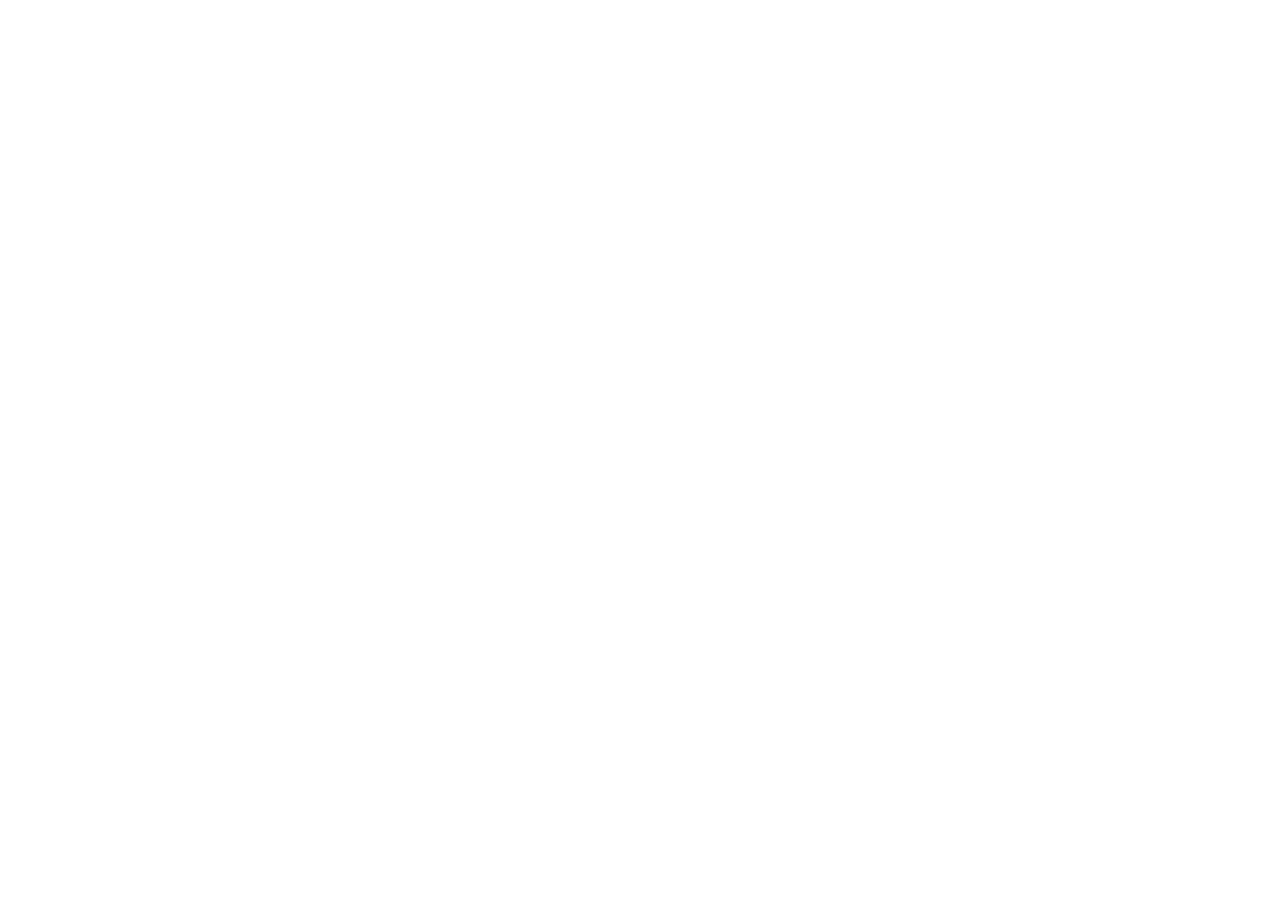
==== index.html @ f9a5b357 "setting up colors" ====
<!DOCTYPE html>
<html lang='en'>
<head>
<meta charset='UTF-8'>
<meta http-equiv='Content-Type' content='text/html; charset=UTF-8'>
<meta name='viewport' content='width=device-width, initial-scale=1.0'>
<link rel='stylesheet' href='styles/style.css'>
<link rel='stylesheet' href='styles/queries.css'>
<link href='https://fonts.googleapis.com/css?family=Lato:400,700,900&display=swap' rel='stylesheet'>
<title></title>
</head>
<body>
</body>
</html>
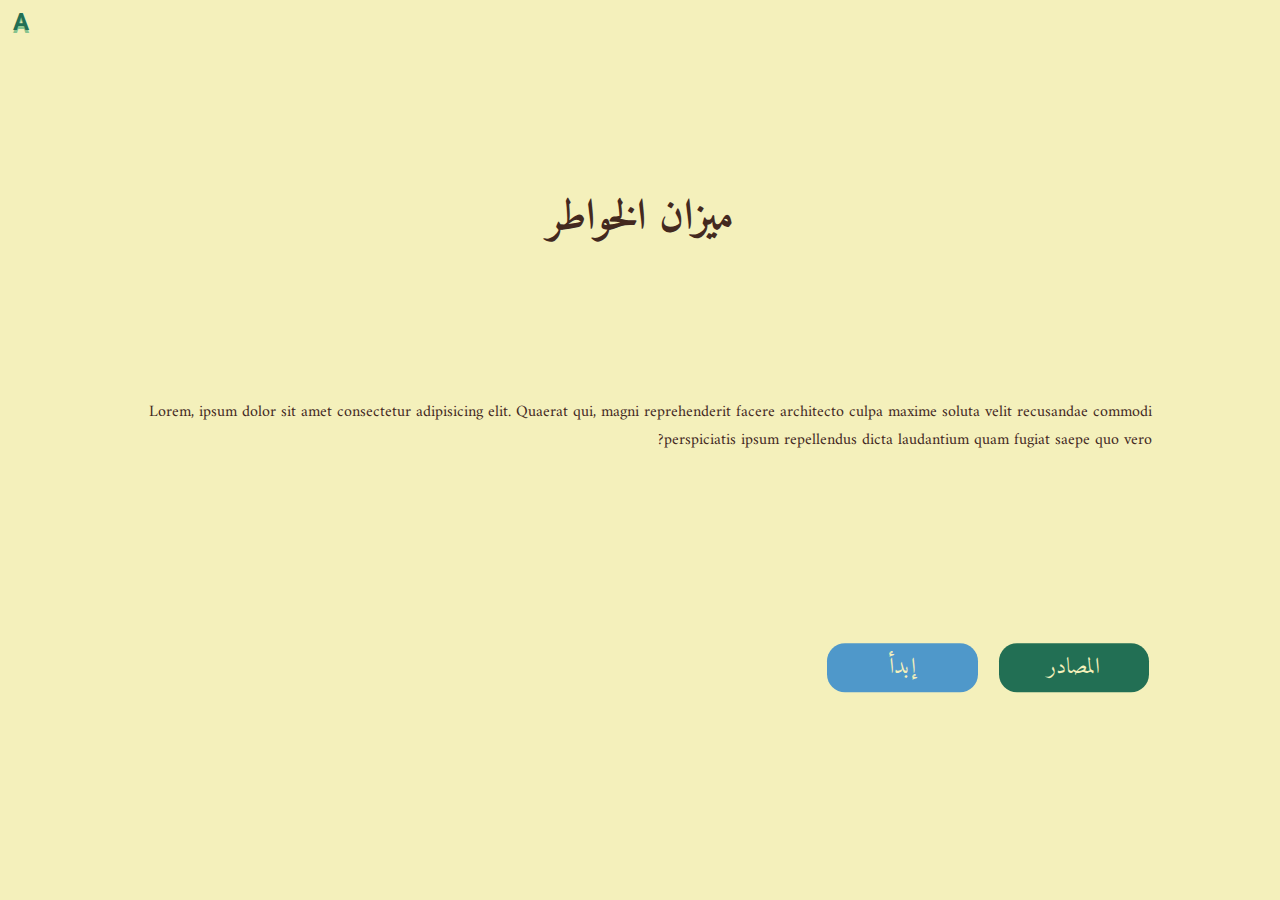
==== commit cfb09d91: "working on the design" ====
--- a/index.html
+++ b/index.html
@@ -1,14 +1,38 @@
 <!DOCTYPE html>
-<html lang='en'>
+<html lang='ar' dir="rtl">
 <head>
-<meta charset='UTF-8'>
-<meta http-equiv='Content-Type' content='text/html; charset=UTF-8'>
-<meta name='viewport' content='width=device-width, initial-scale=1.0'>
-<link rel='stylesheet' href='styles/style.css'>
-<link rel='stylesheet' href='styles/queries.css'>
-<link href='https://fonts.googleapis.com/css?family=Lato:400,700,900&display=swap' rel='stylesheet'>
-<title></title>
+    <meta charset='UTF-8'>
+    <meta http-equiv='Content-Type' content='text/html; charset=UTF-8'>
+    <meta name='viewport' content='width=device-width, initial-scale=1.0'>
+    <link rel='stylesheet' href='style.css'>
+    <link rel='stylesheet' href='queries.css'>
+    <link href="https://fonts.googleapis.com/css2?family=Amiri:wght@400;700&display=swap" rel="stylesheet">
+    <link href="https://fonts.googleapis.com/css2?family=Roboto:wght@400;700&display=swap" rel="stylesheet">
+    <title>ميزان الخواطر</title>
 </head>
 <body>
+    <body>
+        <nav>
+            <ul class="nav-list">
+                <li>
+                    <a class="alter-language" href="">A</a>
+                </li>
+            </ul>
+        </nav>
+        <main class="container">
+            <div class="center-container">
+                <h1>ميزان الخواطر</h1>
+                <div class="center-div">
+                    <div class="main-menu">
+                        <a class="menu-choice resource" href="">المصادر</a>
+                        <a class="menu-choice start" href="">إبدأ</a>
+                    </div>
+                    <div class="intro">
+                        <p class="intor-text">Lorem, ipsum dolor sit amet consectetur adipisicing elit. Quaerat qui, magni reprehenderit facere architecto culpa maxime soluta velit recusandae commodi perspiciatis ipsum repellendus dicta laudantium quam fugiat saepe quo vero?</p>
+                    </div>
+                </div>
+            </div>
+        </main>
+    </body>
 </body>
 </html>--- a/style.css
+++ b/style.css
@@ -0,0 +1,177 @@
+/********************
+REUSABLE & COMMON-CODE
+********************/
+/* TODO: raise the main box a little up */
+
+* {
+    margin: 0;
+    padding: 0;
+    box-sizing: border-box;
+}
+
+html{
+    font-size: 16px;
+}
+
+body {
+    user-select: none;
+    outline: none;
+    /* overflow-x: hidden; */
+    width: 100vw;
+    font-family: 'Amiri', serif;
+    background-color: var(--white);
+    color: var(--brown);
+}
+
+:root {
+    --red: #DA2C38;
+    --blue: #4f98ca;
+    --white: #F4F0BB;
+    --green: #226F54;
+    --light-green: #87C38F;
+    --brown:#43291F;
+}  
+
+.container{
+    width: 96%;
+    margin: 0 auto;
+}
+
+
+/********************
+******* HOME *********
+********************/
+
+/*** NAV ***/
+
+nav{
+    height: 10vh;
+    width: 100%;
+    display: flex;
+}
+
+.nav-list {
+    display: flex;
+    margin-right: auto;
+    list-style-type: none;
+    margin-top: 0.5rem;
+    width: 100%;
+    height: 100%;
+}
+
+.nav-list>li{
+    margin-left:0.8rem ;
+    margin-right: auto;
+    text-align: center;
+}
+
+.alter-language{
+    font-family: 'Roboto', sans-serif;
+    color: var(--green);
+    text-shadow: 0 3px var(--light-green);
+    font-size: 1.5rem;
+    font-weight: 700;
+    cursor: pointer;
+    /* to remove the blue ugly shade when pressing the button */
+    -webkit-tap-highlight-color: transparent;
+    text-decoration: none;
+}
+
+/****** CENTER ******/
+
+h1{
+    width: 100%;
+    text-align: center;
+    font-size: 2.7rem;
+}
+
+main{
+    height: 90vh;
+    display: flex;
+    align-items: center;
+}
+
+.center-container{
+    height: 70vh;
+}
+
+.center-div{
+    width: 100%;
+    height: 70vh;
+    margin: 0 auto;
+    display: flex;
+    flex-direction: column;
+    justify-content: space-evenly;
+    align-items: center;
+    transform: translateY(-5%);/* this might be edited or removed if I added nav tag */
+}
+
+.main-menu{
+    width: 90%;
+    display: flex;
+    justify-content: center;    
+    align-items: center;
+    gap: 15px;
+    list-style-type: none;
+    margin: 0 auto;
+    order: 1;
+}
+
+.menu-choice{
+    position: relative;
+    margin: 3px 3px;
+    text-align: center;
+    font-size: 1.4rem;
+    padding:5px 16px;
+    border-radius: 18px;
+    cursor: pointer;
+    /* to remove the blue ugly shade when pressing the button */
+    -webkit-tap-highlight-color: transparent;
+    text-decoration: none;
+    transition: 0.5s;
+    width: 100%;
+}
+
+.menu-choice:link,
+.menu-choice:visited{
+    display: block;
+}
+
+.resource{
+    color: var(--white);
+    background-color: var(--green);
+
+}
+
+.resource:hover{
+    color: var(--green);
+    border: 1px solid var(--green);
+    background-color: transparent;
+}
+
+.start{
+    color: var(--white);
+    background-color: var(--blue);
+}
+
+.start:hover{
+    color: var(--blue);
+    border: 1px solid var(--blue);
+    background-color: transparent;
+}
+
+
+.intro{
+
+}
+
+.intro-text{
+    color: var(--brown);
+}
+
+/* .home{
+    background-image: linear-gradient(rgba(0,0,0,0.7),rgba(0,0,0,0.7)),url("resouces/robert-garcia-DmTrCKj_0as-unsplash.jpg");
+    background-size: cover;
+    background-position: center;
+    background-attachment: fixed
+} */--- a/queries.css
+++ b/queries.css
@@ -0,0 +1,41 @@
+@media only screen and (min-width:768px) {
+
+
+    .container{
+        max-width: 768px;
+    }
+
+    .main-div{
+        flex-direction: column;
+        justify-content: space-between;
+        width: 96%;
+        transform: translateY(-15%);
+    }    
+    
+    .main-menu{
+        flex-direction: row;
+        margin-right:0;
+        transform: translateY(25%);
+        order: 0;
+    }
+
+ 
+}
+
+@media only screen and (min-width:1024px) {
+
+    .container{
+        max-width: 1024px;
+    }
+
+    .main-menu{
+        width: 32%;
+        order: 1;
+        transform: translateY(25%);
+    }
+
+    .menu-choice{
+        width: 90%;
+    }
+ 
+}
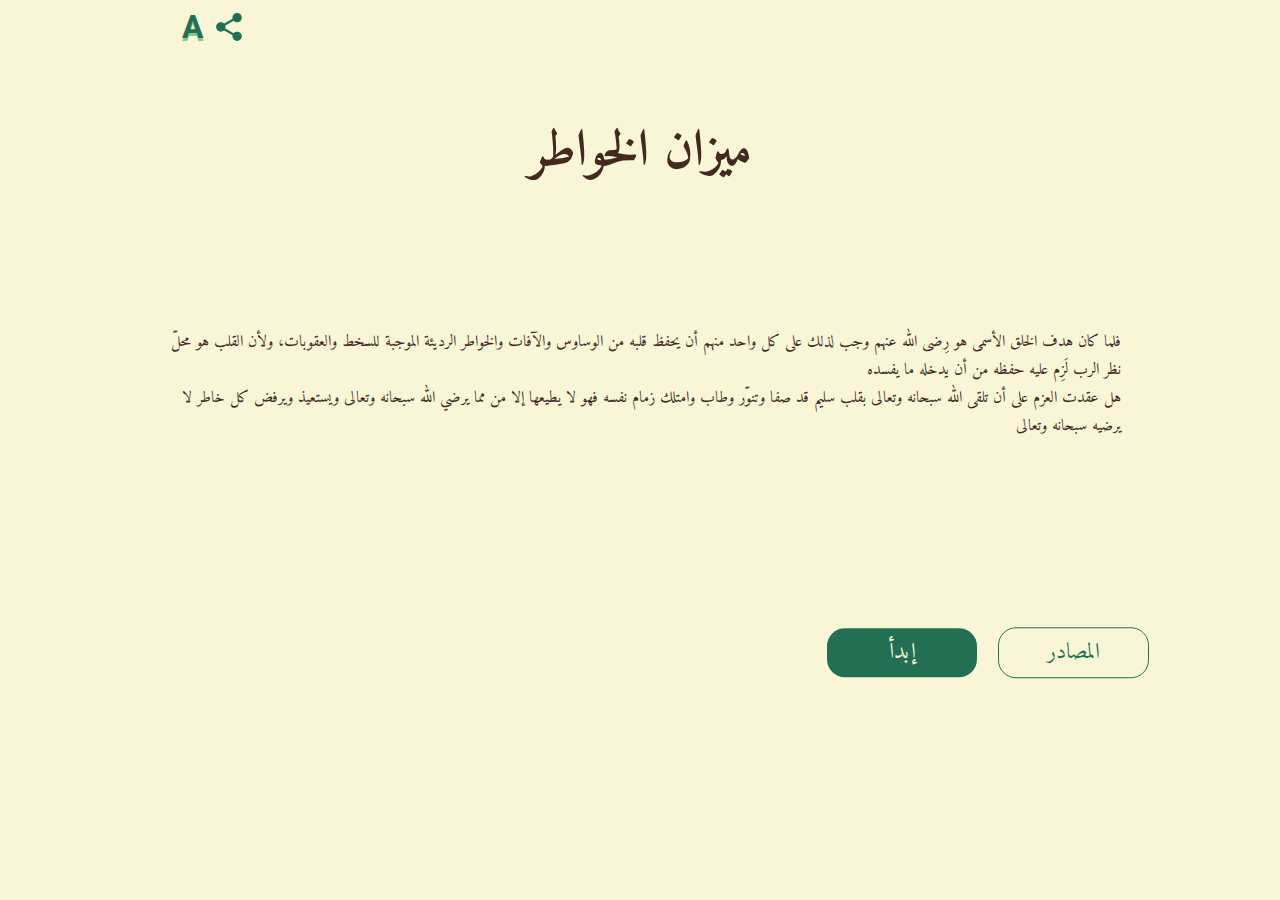
==== commit cc57ca7f: "HOME PAGE MOBILE V IS DONE" ====
--- a/index.html
+++ b/index.html
@@ -15,6 +15,13 @@
         <nav>
             <ul class="nav-list">
                 <li>
+                    <a  href="">
+                        <div class="share-link">
+                            <img src="resouces/share.svg" alt="share link">
+                        </div>
+                    </a>
+                </li>
+                <li>
                     <a class="alter-language" href="">A</a>
                 </li>
             </ul>
@@ -22,15 +29,26 @@
         <main class="container">
             <div class="center-container">
                 <h1>ميزان الخواطر</h1>
-                <div class="center-div">
-                    <div class="main-menu">
-                        <a class="menu-choice resource" href="">المصادر</a>
-                        <a class="menu-choice start" href="">إبدأ</a>
+                    <div class="center-div container">
+                        <div class="main-menu">
+                            <a class="menu-choice resource" href="">المصادر</a>
+                            <a class="menu-choice start" href="">إبدأ</a>
+                        </div>
+                        <div class="intro container">
+                            <p class="intro-text">
+                                <!-- هل تعلم أن الإنسان يرد عليه ٧٠٠٠٠ خاطر في اليوم والليلة؟
+                                <br>    -->
+                                فلما كان هدف الخلق الأسمى هو رِضى الله عنهم
+                                وجب لذلك على كل واحد منهم أن يحفظ قلبه من الوساوس والآفات والخواطر الرديئة الموجبة للسخط والعقوبات، ولأن القلب هو محلّ نظر الرب لَزِم عليه حفظه من أن يدخله ما يفسده
+                                <!-- <br>
+                                فهل تحب أن تخرج من حالة الضعف أمام النفس وشهواتها؟
+                                هل ترغب في أن تطهر قلبك من أمراضه كالكبر والحسد والرياء وغيرها من الخواطر التي لا ترضي الله سبحانه وتجعل الإنسان تبعا لشيطانه ونفسه؟
+                                -->
+                                <br>
+                                هل عقدت العزم على أن تلقى الله سبحانه وتعالى بقلب سليم قد صفا وتنوّر وطاب وامتلك زمام نفسه فهو لا يطيعها إلا من مما يرضي الله سبحانه وتعالى ويستعيذ ويرفض كل خاطر لا يرضيه سبحانه وتعالى
+                            </p>
+                        </div>
                     </div>
-                    <div class="intro">
-                        <p class="intor-text">Lorem, ipsum dolor sit amet consectetur adipisicing elit. Quaerat qui, magni reprehenderit facere architecto culpa maxime soluta velit recusandae commodi perspiciatis ipsum repellendus dicta laudantium quam fugiat saepe quo vero?</p>
-                    </div>
-                </div>
             </div>
         </main>
     </body>
--- a/style.css
+++ b/style.css
@@ -1,7 +1,6 @@
 /********************
 REUSABLE & COMMON-CODE
 ********************/
-/* TODO: raise the main box a little up */
 
 * {
     margin: 0;
@@ -21,20 +20,26 @@
     font-family: 'Amiri', serif;
     background-color: var(--white);
     color: var(--brown);
+    text-align: center;
+    margin: 0 auto;
 }
 
 :root {
     --red: #DA2C38;
-    --blue: #4f98ca;
-    --white: #F4F0BB;
+    /* --blue: #4f98ca; */
+    --white: #f9f6d8;
     --green: #226F54;
     --light-green: #87C38F;
+    --dark-green: #1a5540;
     --brown:#43291F;
 }  
 
 .container{
-    width: 96%;
+    width: 94%;
+    max-width: 320px;
     margin: 0 auto;
+    display: flex;
+    justify-content: center;
 }
 
 
@@ -45,31 +50,28 @@
 /*** NAV ***/
 
 nav{
-    height: 10vh;
+    height: 6vh;
     width: 100%;
     display: flex;
 }
 
 .nav-list {
     display: flex;
-    margin-right: auto;
+    margin:0.5rem auto 0 0;
     list-style-type: none;
-    margin-top: 0.5rem;
-    width: 100%;
+    width: 19%;
     height: 100%;
 }
 
 .nav-list>li{
-    margin-left:0.8rem ;
-    margin-right: auto;
-    text-align: center;
+    margin-left: 0.7rem;
 }
 
 .alter-language{
     font-family: 'Roboto', sans-serif;
     color: var(--green);
     text-shadow: 0 3px var(--light-green);
-    font-size: 1.5rem;
+    font-size: 2rem;
     font-weight: 700;
     cursor: pointer;
     /* to remove the blue ugly shade when pressing the button */
@@ -77,22 +79,35 @@
     text-decoration: none;
 }
 
+.share-link{
+    max-width: 28px;
+    transform: translateY(5px);
+}
+
+.share-link>img{
+    width: 100%;
+}
+
+
 /****** CENTER ******/
 
 h1{
     width: 100%;
     text-align: center;
-    font-size: 2.7rem;
+    font-size: 3.2rem;
 }
 
 main{
-    height: 90vh;
+    height: 94vh;
     display: flex;
     align-items: center;
+    margin: 0 auto;
+    transform:translateY(-10px);
 }
 
 .center-container{
-    height: 70vh;
+    /* height: 70vh; */
+    text-align: center;
 }
 
 .center-div{
@@ -103,7 +118,7 @@
     flex-direction: column;
     justify-content: space-evenly;
     align-items: center;
-    transform: translateY(-5%);/* this might be edited or removed if I added nav tag */
+    transform:translateY(-20px)
 }
 
 .main-menu{
@@ -115,6 +130,7 @@
     list-style-type: none;
     margin: 0 auto;
     order: 1;
+    transform:translateY(-10px);
 }
 
 .menu-choice{
@@ -137,41 +153,30 @@
     display: block;
 }
 
-.resource{
+.start{
     color: var(--white);
     background-color: var(--green);
-
 }
 
-.resource:hover{
+.resource{
     color: var(--green);
     border: 1px solid var(--green);
-    background-color: transparent;
+    background-color: var(--white);
 }
 
-.start{
+.start:hover,
+.resource:hover{
     color: var(--white);
-    background-color: var(--blue);
+    background-color: var(--dark-green);
+    border: 1px solid var(--dark-green);
 }
 
-.start:hover{
-    color: var(--blue);
-    border: 1px solid var(--blue);
-    background-color: transparent;
-}
-
-
 .intro{
-
+    font-size:1rem;
+    margin:1.3rem auto;
+    transform:translateY(-10px);
 }
 
 .intro-text{
-    color: var(--brown);
+    text-align: right;
 }
-
-/* .home{
-    background-image: linear-gradient(rgba(0,0,0,0.7),rgba(0,0,0,0.7)),url("resouces/robert-garcia-DmTrCKj_0as-unsplash.jpg");
-    background-size: cover;
-    background-position: center;
-    background-attachment: fixed
-} */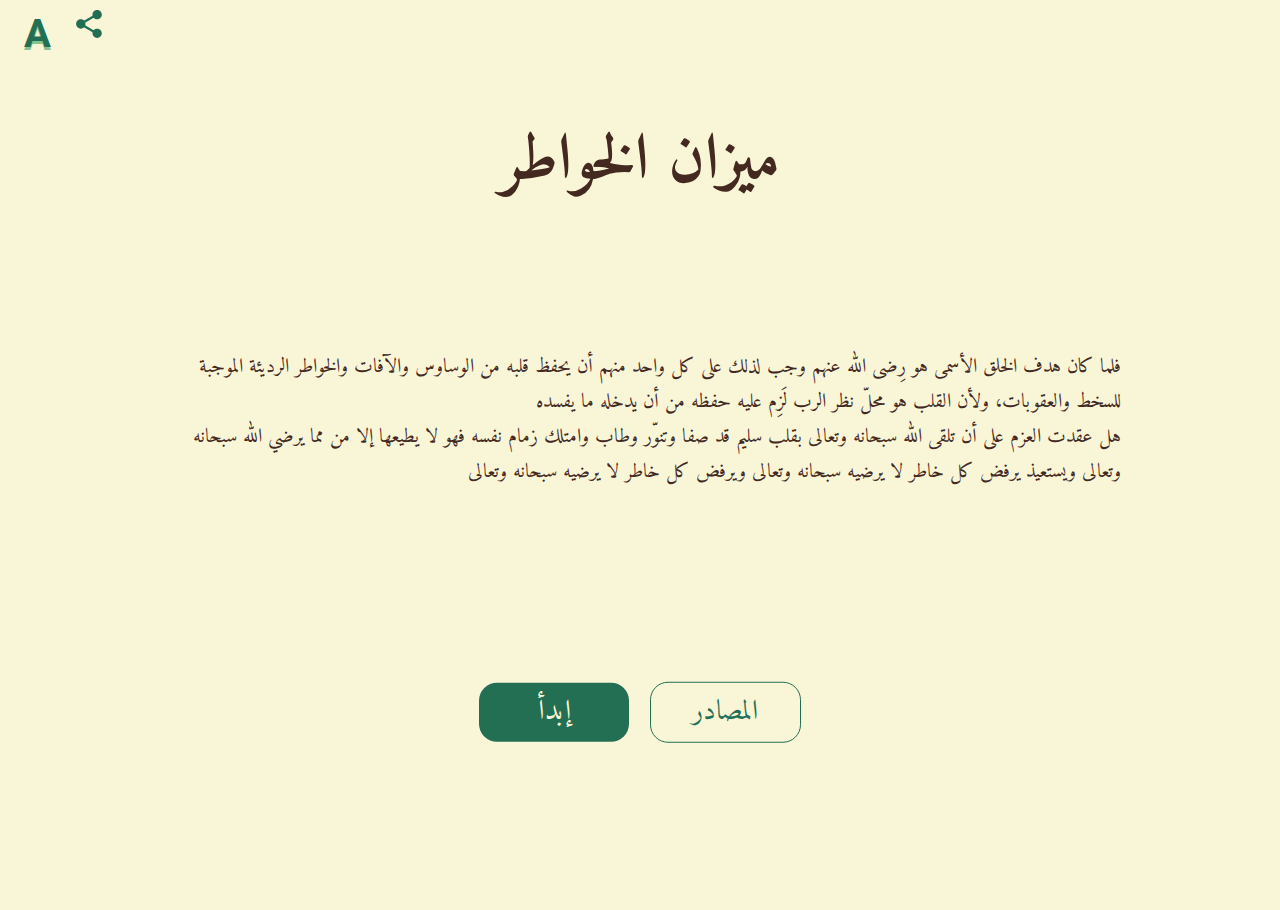
==== commit b1a42309: "FIXING SHARE LINK IMG" ====
--- a/index.html
+++ b/index.html
@@ -1,5 +1,6 @@
 <!DOCTYPE html>
 <html lang='ar' dir="rtl">
+
 <head>
     <meta charset='UTF-8'>
     <meta http-equiv='Content-Type' content='text/html; charset=UTF-8'>
@@ -10,15 +11,15 @@
     <link href="https://fonts.googleapis.com/css2?family=Roboto:wght@400;700&display=swap" rel="stylesheet">
     <title>ميزان الخواطر</title>
 </head>
+
 <body>
+
     <body>
         <nav>
             <ul class="nav-list">
                 <li>
-                    <a  href="">
-                        <div class="share-link">
-                            <img src="resouces/share.svg" alt="share link">
-                        </div>
+                    <a href="">
+                        <img class="share-img" src="resouces/share.svg" alt="share link">
                     </a>
                 </li>
                 <li>
@@ -29,28 +30,32 @@
         <main class="container">
             <div class="center-container">
                 <h1>ميزان الخواطر</h1>
-                    <div class="center-div container">
-                        <div class="main-menu">
-                            <a class="menu-choice resource" href="">المصادر</a>
-                            <a class="menu-choice start" href="">إبدأ</a>
-                        </div>
-                        <div class="intro container">
-                            <p class="intro-text">
-                                <!-- هل تعلم أن الإنسان يرد عليه ٧٠٠٠٠ خاطر في اليوم والليلة؟
+                <div class="center-div container">
+                    <div class="main-menu">
+                        <a class="menu-choice resource" href="">المصادر</a>
+                        <a class="menu-choice start" href="">إبدأ</a>
+                    </div>
+                    <div class="intro container">
+                        <p class="intro-text">
+                            <!-- هل تعلم أن الإنسان يرد عليه ٧٠٠٠٠ خاطر في اليوم والليلة؟
                                 <br>    -->
-                                فلما كان هدف الخلق الأسمى هو رِضى الله عنهم
-                                وجب لذلك على كل واحد منهم أن يحفظ قلبه من الوساوس والآفات والخواطر الرديئة الموجبة للسخط والعقوبات، ولأن القلب هو محلّ نظر الرب لَزِم عليه حفظه من أن يدخله ما يفسده
-                                <!-- <br>
+                            فلما كان هدف الخلق الأسمى هو رِضى الله عنهم
+                            وجب لذلك على كل واحد منهم أن يحفظ قلبه من الوساوس والآفات والخواطر الرديئة الموجبة للسخط
+                            والعقوبات، ولأن القلب هو محلّ نظر الرب لَزِم عليه حفظه من أن يدخله ما يفسده
+                            <!-- <br>
                                 فهل تحب أن تخرج من حالة الضعف أمام النفس وشهواتها؟
                                 هل ترغب في أن تطهر قلبك من أمراضه كالكبر والحسد والرياء وغيرها من الخواطر التي لا ترضي الله سبحانه وتجعل الإنسان تبعا لشيطانه ونفسه؟
                                 -->
-                                <br>
-                                هل عقدت العزم على أن تلقى الله سبحانه وتعالى بقلب سليم قد صفا وتنوّر وطاب وامتلك زمام نفسه فهو لا يطيعها إلا من مما يرضي الله سبحانه وتعالى ويستعيذ ويرفض كل خاطر لا يرضيه سبحانه وتعالى
-                            </p>
-                        </div>
+                            <br>
+                            هل عقدت العزم على أن تلقى الله سبحانه وتعالى بقلب سليم قد صفا وتنوّر وطاب وامتلك زمام نفسه
+                            فهو لا يطيعها إلا من مما يرضي الله سبحانه وتعالى ويستعيذ يرفض كل خاطر لا يرضيه سبحانه وتعالى
+                            ويرفض كل خاطر لا يرضيه سبحانه وتعالى
+                        </p>
                     </div>
+                </div>
             </div>
         </main>
     </body>
 </body>
+
 </html>--- a/style.css
+++ b/style.css
@@ -6,10 +6,6 @@
     margin: 0;
     padding: 0;
     box-sizing: border-box;
-}
-
-html{
-    font-size: 16px;
 }
 
 body {
@@ -50,21 +46,22 @@
 /*** NAV ***/
 
 nav{
-    height: 6vh;
+    height: 10vh;
     width: 100%;
-    display: flex;
 }
 
 .nav-list {
     display: flex;
+    justify-content: flex-end;
     margin:0.5rem auto 0 0;
     list-style-type: none;
-    width: 19%;
+    width: 100%;
     height: 100%;
 }
 
 .nav-list>li{
-    margin-left: 0.7rem;
+    margin-left: 1.2rem;
+    cursor: pointer;
 }
 
 .alter-language{
@@ -79,15 +76,10 @@
     text-decoration: none;
 }
 
-.share-link{
-    max-width: 28px;
-    transform: translateY(5px);
+.share-img{
+    width: 28px;
+    height: 28px;
 }
-
-.share-link>img{
-    width: 100%;
-}
-
 
 /****** CENTER ******/
 
@@ -98,7 +90,7 @@
 }
 
 main{
-    height: 94vh;
+    height: 90vh;
     display: flex;
     align-items: center;
     margin: 0 auto;
@@ -106,13 +98,12 @@
 }
 
 .center-container{
-    /* height: 70vh; */
     text-align: center;
 }
 
 .center-div{
     width: 100%;
-    height: 70vh;
+    height: 74vh;
     margin: 0 auto;
     display: flex;
     flex-direction: column;
@@ -124,13 +115,13 @@
 .main-menu{
     width: 90%;
     display: flex;
-    justify-content: center;    
+    justify-content: center;
     align-items: center;
     gap: 15px;
     list-style-type: none;
     margin: 0 auto;
     order: 1;
-    transform:translateY(-10px);
+    transform:translateY(-5px);
 }
 
 .menu-choice{
--- a/queries.css
+++ b/queries.css
@@ -1,11 +1,13 @@
 @media only screen and (min-width:768px) {
 
-
+    html{
+        font-size: 20px;
+    }
     .container{
         max-width: 768px;
     }
 
-    .main-div{
+    /* .main-div{
         flex-direction: column;
         justify-content: space-between;
         width: 96%;
@@ -16,8 +18,7 @@
         flex-direction: row;
         margin-right:0;
         transform: translateY(25%);
-        order: 0;
-    }
+    } */
 
  
 }
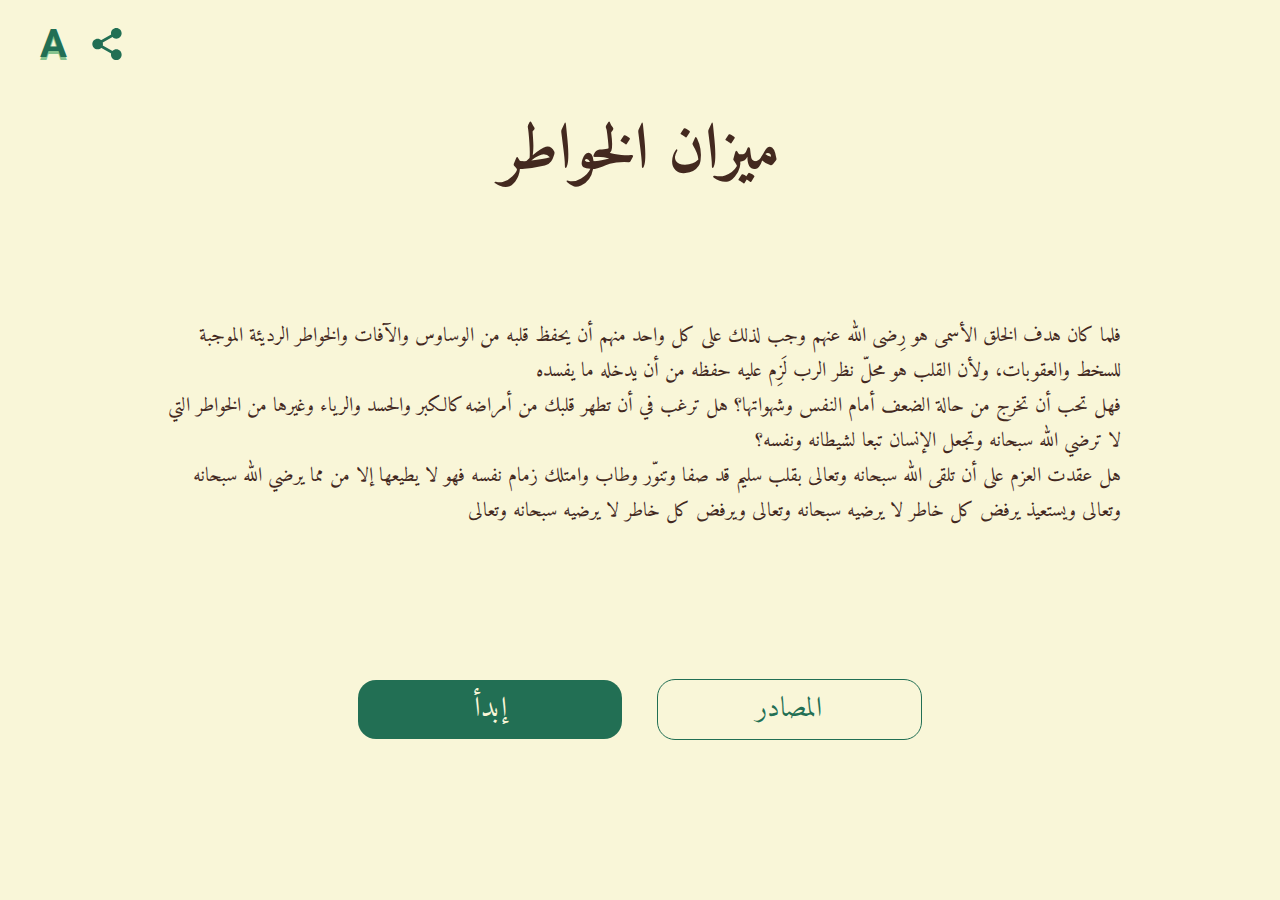
==== commit 95fdc977: "FIXING HOME-PAGE QUERIES" ====
--- a/index.html
+++ b/index.html
@@ -16,16 +16,14 @@
 
     <body>
         <nav>
-            <ul class="nav-list">
-                <li>
-                    <a href="">
-                        <img class="share-img" src="resouces/share.svg" alt="share link">
-                    </a>
-                </li>
-                <li>
-                    <a class="alter-language" href="">A</a>
-                </li>
-            </ul>
+            <div class="nav-item share-item">
+                <a href="https://css-tricks.com/how-to-use-the-web-share-api/">
+                    <img class="share-img" src="resouces/share.svg" alt="share link">
+                </a>
+            </div>
+            <div class="nav-item">
+                <a class="alter-language" href="">A</a>
+            </div>
         </nav>
         <main class="container">
             <div class="center-container">
@@ -42,10 +40,10 @@
                             فلما كان هدف الخلق الأسمى هو رِضى الله عنهم
                             وجب لذلك على كل واحد منهم أن يحفظ قلبه من الوساوس والآفات والخواطر الرديئة الموجبة للسخط
                             والعقوبات، ولأن القلب هو محلّ نظر الرب لَزِم عليه حفظه من أن يدخله ما يفسده
-                            <!-- <br>
+                            <br>
                                 فهل تحب أن تخرج من حالة الضعف أمام النفس وشهواتها؟
                                 هل ترغب في أن تطهر قلبك من أمراضه كالكبر والحسد والرياء وغيرها من الخواطر التي لا ترضي الله سبحانه وتجعل الإنسان تبعا لشيطانه ونفسه؟
-                                -->
+                               
                             <br>
                             هل عقدت العزم على أن تلقى الله سبحانه وتعالى بقلب سليم قد صفا وتنوّر وطاب وامتلك زمام نفسه
                             فهو لا يطيعها إلا من مما يرضي الله سبحانه وتعالى ويستعيذ يرفض كل خاطر لا يرضيه سبحانه وتعالى
--- a/style.css
+++ b/style.css
@@ -1,7 +1,6 @@
 /********************
 REUSABLE & COMMON-CODE
 ********************/
-
 * {
     margin: 0;
     padding: 0;
@@ -11,7 +10,7 @@
 body {
     user-select: none;
     outline: none;
-    /* overflow-x: hidden; */
+    overflow-x: hidden;
     width: 100vw;
     font-family: 'Amiri', serif;
     background-color: var(--white);
@@ -22,7 +21,6 @@
 
 :root {
     --red: #DA2C38;
-    /* --blue: #4f98ca; */
     --white: #f9f6d8;
     --green: #226F54;
     --light-green: #87C38F;
@@ -48,18 +46,14 @@
 nav{
     height: 10vh;
     width: 100%;
+    display: flex;
+    flex-direction: row;
+    padding: 16px;
+    align-items: center;
+    justify-content:end ;
 }
 
-.nav-list {
-    display: flex;
-    justify-content: flex-end;
-    margin:0.5rem auto 0 0;
-    list-style-type: none;
-    width: 100%;
-    height: 100%;
-}
-
-.nav-list>li{
+.nav-item{
     margin-left: 1.2rem;
     cursor: pointer;
 }
@@ -76,9 +70,14 @@
     text-decoration: none;
 }
 
+
+.share-item{
+    transform: translateY(4px)    
+}
+
 .share-img{
-    width: 28px;
-    height: 28px;
+    width: 27px;
+    height: 27px;
 }
 
 /****** CENTER ******/
@@ -117,16 +116,14 @@
     display: flex;
     justify-content: center;
     align-items: center;
-    gap: 15px;
+    gap: 20px;
     list-style-type: none;
     margin: 0 auto;
     order: 1;
-    transform:translateY(-5px);
 }
 
 .menu-choice{
     position: relative;
-    margin: 3px 3px;
     text-align: center;
     font-size: 1.4rem;
     padding:5px 16px;
--- a/queries.css
+++ b/queries.css
@@ -7,20 +7,19 @@
         max-width: 768px;
     }
 
-    /* .main-div{
-        flex-direction: column;
-        justify-content: space-between;
-        width: 96%;
-        transform: translateY(-15%);
-    }    
-    
+    .share-item{
+        transform: translateY(5px)    
+    }
+
+    .share-img{
+        width: 32px;
+        height: 32px;
+    }
+ 
     .main-menu{
-        flex-direction: row;
-        margin-right:0;
-        transform: translateY(25%);
-    } */
-
- 
+        width: 65%;
+        gap: 30px;
+    }
 }
 
 @media only screen and (min-width:1024px) {
@@ -28,15 +27,9 @@
     .container{
         max-width: 1024px;
     }
-
+    
     .main-menu{
-        width: 32%;
-        order: 1;
-        transform: translateY(25%);
+        width: 55%;
+        gap: 35px;
     }
-
-    .menu-choice{
-        width: 90%;
-    }
- 
 }
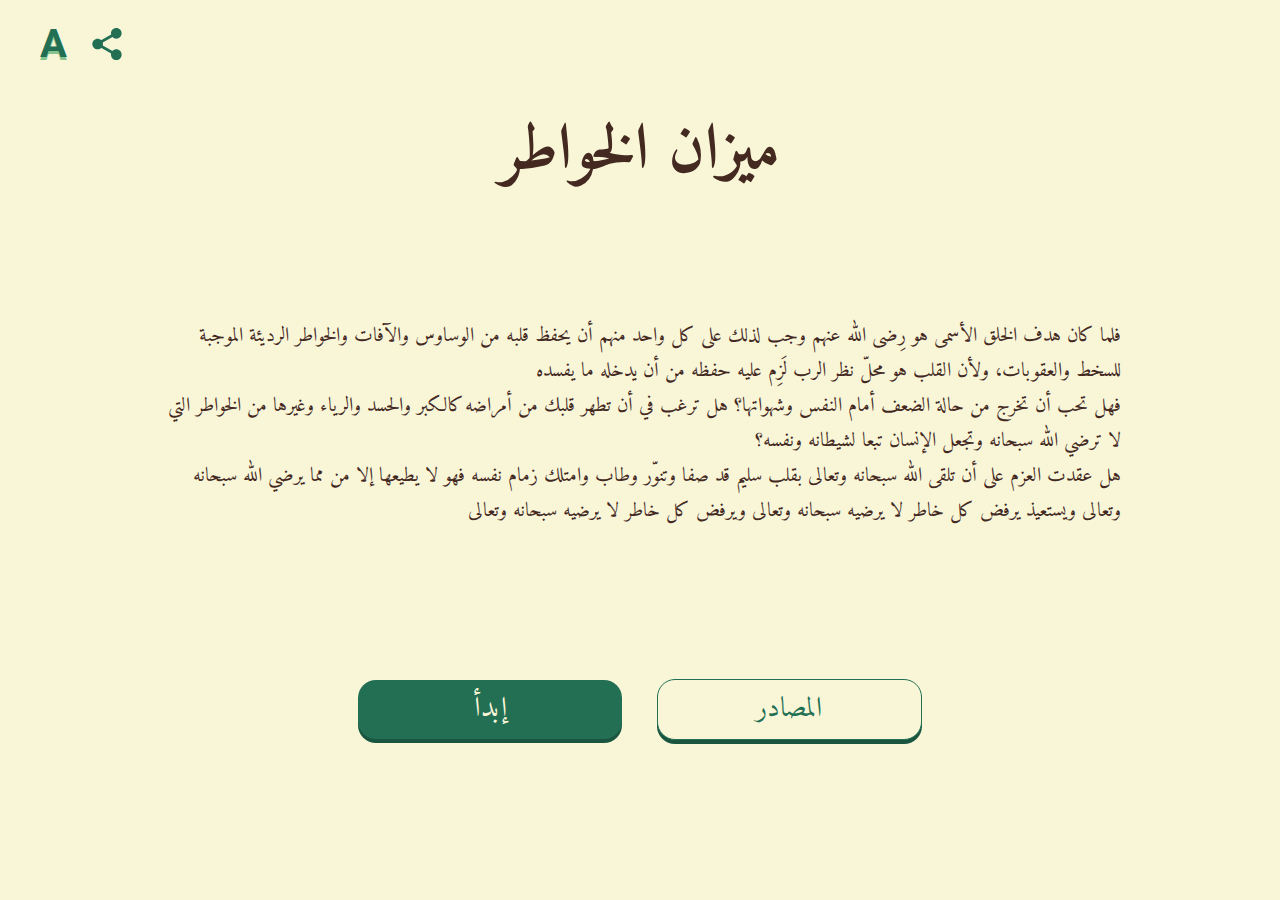
==== commit 77462f66: "DESIGN IS DONE" ====
--- a/index.html
+++ b/index.html
@@ -12,48 +12,49 @@
     <title>ميزان الخواطر</title>
 </head>
 
+<!-- TODO:   1 DO COUPLE OF STEPS INTRODUCTION 
+        2 THE THE START BUTTON WILL BE LOCKED UNTIL ALL STEPS ARE RED  -->
+
 <body>
+    <nav>
+        <div class="nav-item share-item">
+            <a href="https://css-tricks.com/how-to-use-the-web-share-api/">
+                <img class="share-img" src="resouces/share.svg" alt="share link">
+            </a>
+        </div>
+        <div class="nav-item">
+            <a class="alter-language" href="">A</a>
+        </div>
+    </nav>
+    <main class="container">
+        <div class="center-container">
+            <h1>ميزان الخواطر</h1>
+            <div class="center-div container">
+                <div class="main-menu">
+                    <a class="menu-choice resource" href="">المصادر</a>
+                    <a class="menu-choice start" href="The-Game/the-game.html">إبدأ</a>
+                </div>
+                <div class="intro container">
+                    <p class="intro-text">
+                        <!-- هل تعلم أن الإنسان يرد عليه ٧٠٠٠٠ خاطر في اليوم والليلة؟
+                                <br>    -->
+                        فلما كان هدف الخلق الأسمى هو رِضى الله عنهم
+                        وجب لذلك على كل واحد منهم أن يحفظ قلبه من الوساوس والآفات والخواطر الرديئة الموجبة للسخط
+                        والعقوبات، ولأن القلب هو محلّ نظر الرب لَزِم عليه حفظه من أن يدخله ما يفسده
+                        <br>
+                        فهل تحب أن تخرج من حالة الضعف أمام النفس وشهواتها؟
+                        هل ترغب في أن تطهر قلبك من أمراضه كالكبر والحسد والرياء وغيرها من الخواطر التي لا ترضي الله
+                        سبحانه وتجعل الإنسان تبعا لشيطانه ونفسه؟
 
-    <body>
-        <nav>
-            <div class="nav-item share-item">
-                <a href="https://css-tricks.com/how-to-use-the-web-share-api/">
-                    <img class="share-img" src="resouces/share.svg" alt="share link">
-                </a>
-            </div>
-            <div class="nav-item">
-                <a class="alter-language" href="">A</a>
-            </div>
-        </nav>
-        <main class="container">
-            <div class="center-container">
-                <h1>ميزان الخواطر</h1>
-                <div class="center-div container">
-                    <div class="main-menu">
-                        <a class="menu-choice resource" href="">المصادر</a>
-                        <a class="menu-choice start" href="">إبدأ</a>
-                    </div>
-                    <div class="intro container">
-                        <p class="intro-text">
-                            <!-- هل تعلم أن الإنسان يرد عليه ٧٠٠٠٠ خاطر في اليوم والليلة؟
-                                <br>    -->
-                            فلما كان هدف الخلق الأسمى هو رِضى الله عنهم
-                            وجب لذلك على كل واحد منهم أن يحفظ قلبه من الوساوس والآفات والخواطر الرديئة الموجبة للسخط
-                            والعقوبات، ولأن القلب هو محلّ نظر الرب لَزِم عليه حفظه من أن يدخله ما يفسده
-                            <br>
-                                فهل تحب أن تخرج من حالة الضعف أمام النفس وشهواتها؟
-                                هل ترغب في أن تطهر قلبك من أمراضه كالكبر والحسد والرياء وغيرها من الخواطر التي لا ترضي الله سبحانه وتجعل الإنسان تبعا لشيطانه ونفسه؟
-                               
-                            <br>
-                            هل عقدت العزم على أن تلقى الله سبحانه وتعالى بقلب سليم قد صفا وتنوّر وطاب وامتلك زمام نفسه
-                            فهو لا يطيعها إلا من مما يرضي الله سبحانه وتعالى ويستعيذ يرفض كل خاطر لا يرضيه سبحانه وتعالى
-                            ويرفض كل خاطر لا يرضيه سبحانه وتعالى
-                        </p>
-                    </div>
+                        <br>
+                        هل عقدت العزم على أن تلقى الله سبحانه وتعالى بقلب سليم قد صفا وتنوّر وطاب وامتلك زمام نفسه
+                        فهو لا يطيعها إلا من مما يرضي الله سبحانه وتعالى ويستعيذ يرفض كل خاطر لا يرضيه سبحانه وتعالى
+                        ويرفض كل خاطر لا يرضيه سبحانه وتعالى
+                    </p>
                 </div>
             </div>
-        </main>
-    </body>
+        </div>
+    </main>
 </body>
 
 </html>--- a/style.css
+++ b/style.css
@@ -1,6 +1,10 @@
 /********************
 REUSABLE & COMMON-CODE
 ********************/
+/* TODO:
+1reduce the curve of choice radius 
+2remove center container */
+
 * {
     margin: 0;
     padding: 0;
@@ -111,6 +115,7 @@
     transform:translateY(-20px)
 }
 
+/* TODO: decide how the buttons design will be ! */
 .main-menu{
     width: 90%;
     display: flex;
@@ -132,8 +137,9 @@
     /* to remove the blue ugly shade when pressing the button */
     -webkit-tap-highlight-color: transparent;
     text-decoration: none;
-    transition: 0.5s;
+    transition: 0.7s;
     width: 100%;
+    box-shadow: 0px 4px var(--dark-green)
 }
 
 .menu-choice:link,
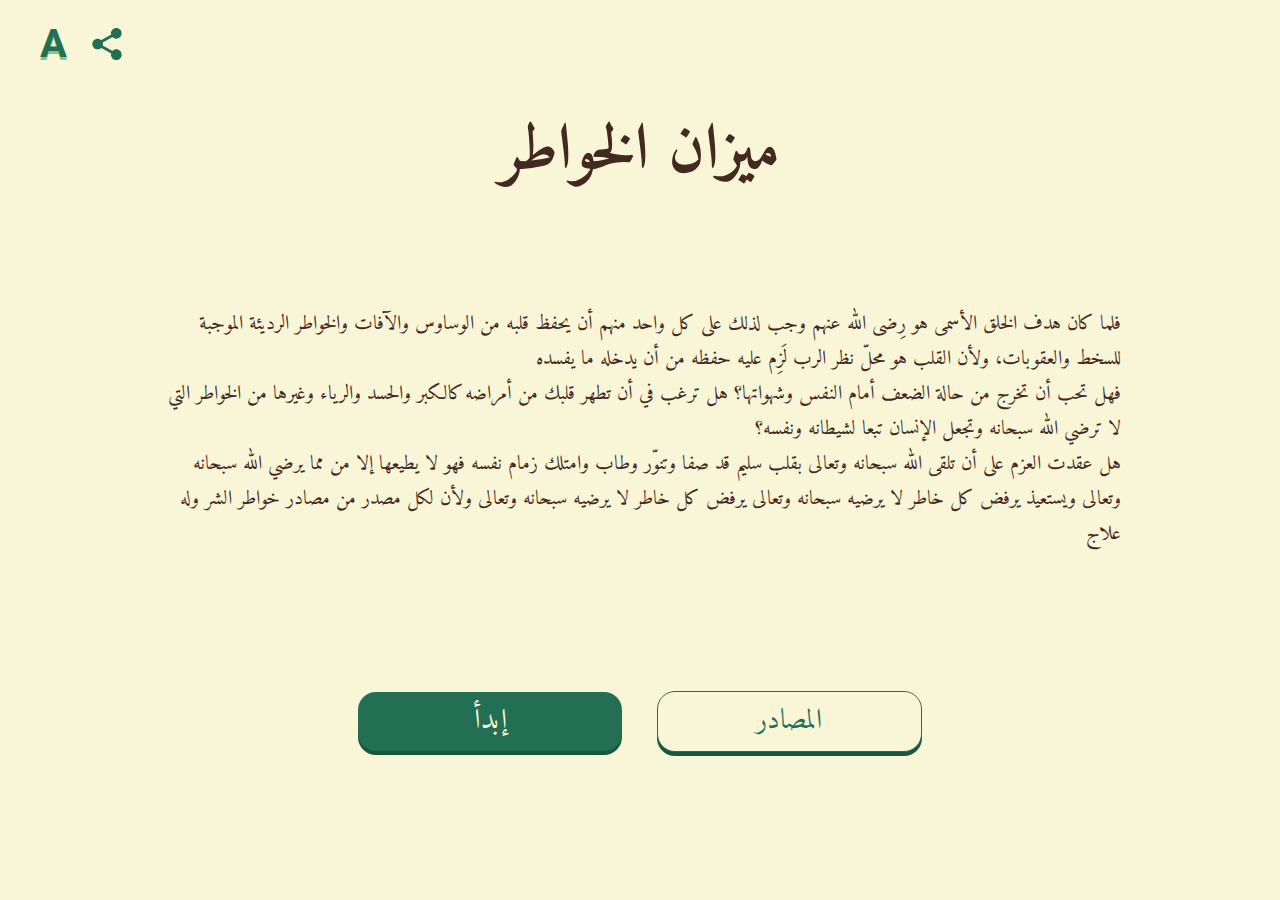
==== commit a97b7dc0: "THE LOGIC OF THE GAME IS DONE" ====
--- a/index.html
+++ b/index.html
@@ -5,15 +5,15 @@
     <meta charset='UTF-8'>
     <meta http-equiv='Content-Type' content='text/html; charset=UTF-8'>
     <meta name='viewport' content='width=device-width, initial-scale=1.0'>
-    <link rel='stylesheet' href='style.css'>
-    <link rel='stylesheet' href='queries.css'>
+    <link rel='stylesheet' href='style.css' crossorigin="anonymous">
+    <link rel='stylesheet' href='queries.css' crossorigin="anonymous">
     <link href="https://fonts.googleapis.com/css2?family=Amiri:wght@400;700&display=swap" rel="stylesheet">
     <link href="https://fonts.googleapis.com/css2?family=Roboto:wght@400;700&display=swap" rel="stylesheet">
     <title>ميزان الخواطر</title>
 </head>
 
 <!-- TODO:   1 DO COUPLE OF STEPS INTRODUCTION 
-        2 THE THE START BUTTON WILL BE LOCKED UNTIL ALL STEPS ARE RED  -->
+        2 THE START BUTTON WILL BE LOCKED UNTIL ALL STEPS ARE RED  -->
 
 <body>
     <nav>
@@ -31,8 +31,8 @@
             <h1>ميزان الخواطر</h1>
             <div class="center-div container">
                 <div class="main-menu">
-                    <a class="menu-choice resource" href="">المصادر</a>
-                    <a class="menu-choice start" href="The-Game/the-game.html">إبدأ</a>
+                    <a class="choice resource" href="">المصادر</a>
+                    <a class="choice start" href="The-Game/the-game.html">إبدأ</a>
                 </div>
                 <div class="intro container">
                     <p class="intro-text">
@@ -49,12 +49,12 @@
                         <br>
                         هل عقدت العزم على أن تلقى الله سبحانه وتعالى بقلب سليم قد صفا وتنوّر وطاب وامتلك زمام نفسه
                         فهو لا يطيعها إلا من مما يرضي الله سبحانه وتعالى ويستعيذ يرفض كل خاطر لا يرضيه سبحانه وتعالى
-                        ويرفض كل خاطر لا يرضيه سبحانه وتعالى
+                        يرفض كل خاطر لا يرضيه سبحانه وتعالى
+                            ولأن لكل مصدر من مصادر خواطر الشر وله علاج
                     </p>
                 </div>
             </div>
         </div>
     </main>
 </body>
-
 </html>--- a/style.css
+++ b/style.css
@@ -127,7 +127,7 @@
     order: 1;
 }
 
-.menu-choice{
+.choice{
     position: relative;
     text-align: center;
     font-size: 1.4rem;
@@ -142,9 +142,18 @@
     box-shadow: 0px 4px var(--dark-green)
 }
 
-.menu-choice:link,
-.menu-choice:visited{
+.choice:link,
+.choice:visited{
     display: block;
+}
+
+/* keep it the selector hover just for styling, return it selector: hover */ 
+.choice:hover{
+    color: var(--white);
+    background-color: var(--dark-green);
+    border: 1px solid var(--dark-green);
+    box-shadow: 0px 0px; 
+    transform: translateY(4px);
 }
 
 .start{
@@ -158,13 +167,6 @@
     background-color: var(--white);
 }
 
-.start:hover,
-.resource:hover{
-    color: var(--white);
-    background-color: var(--dark-green);
-    border: 1px solid var(--dark-green);
-}
-
 .intro{
     font-size:1rem;
     margin:1.3rem auto;
